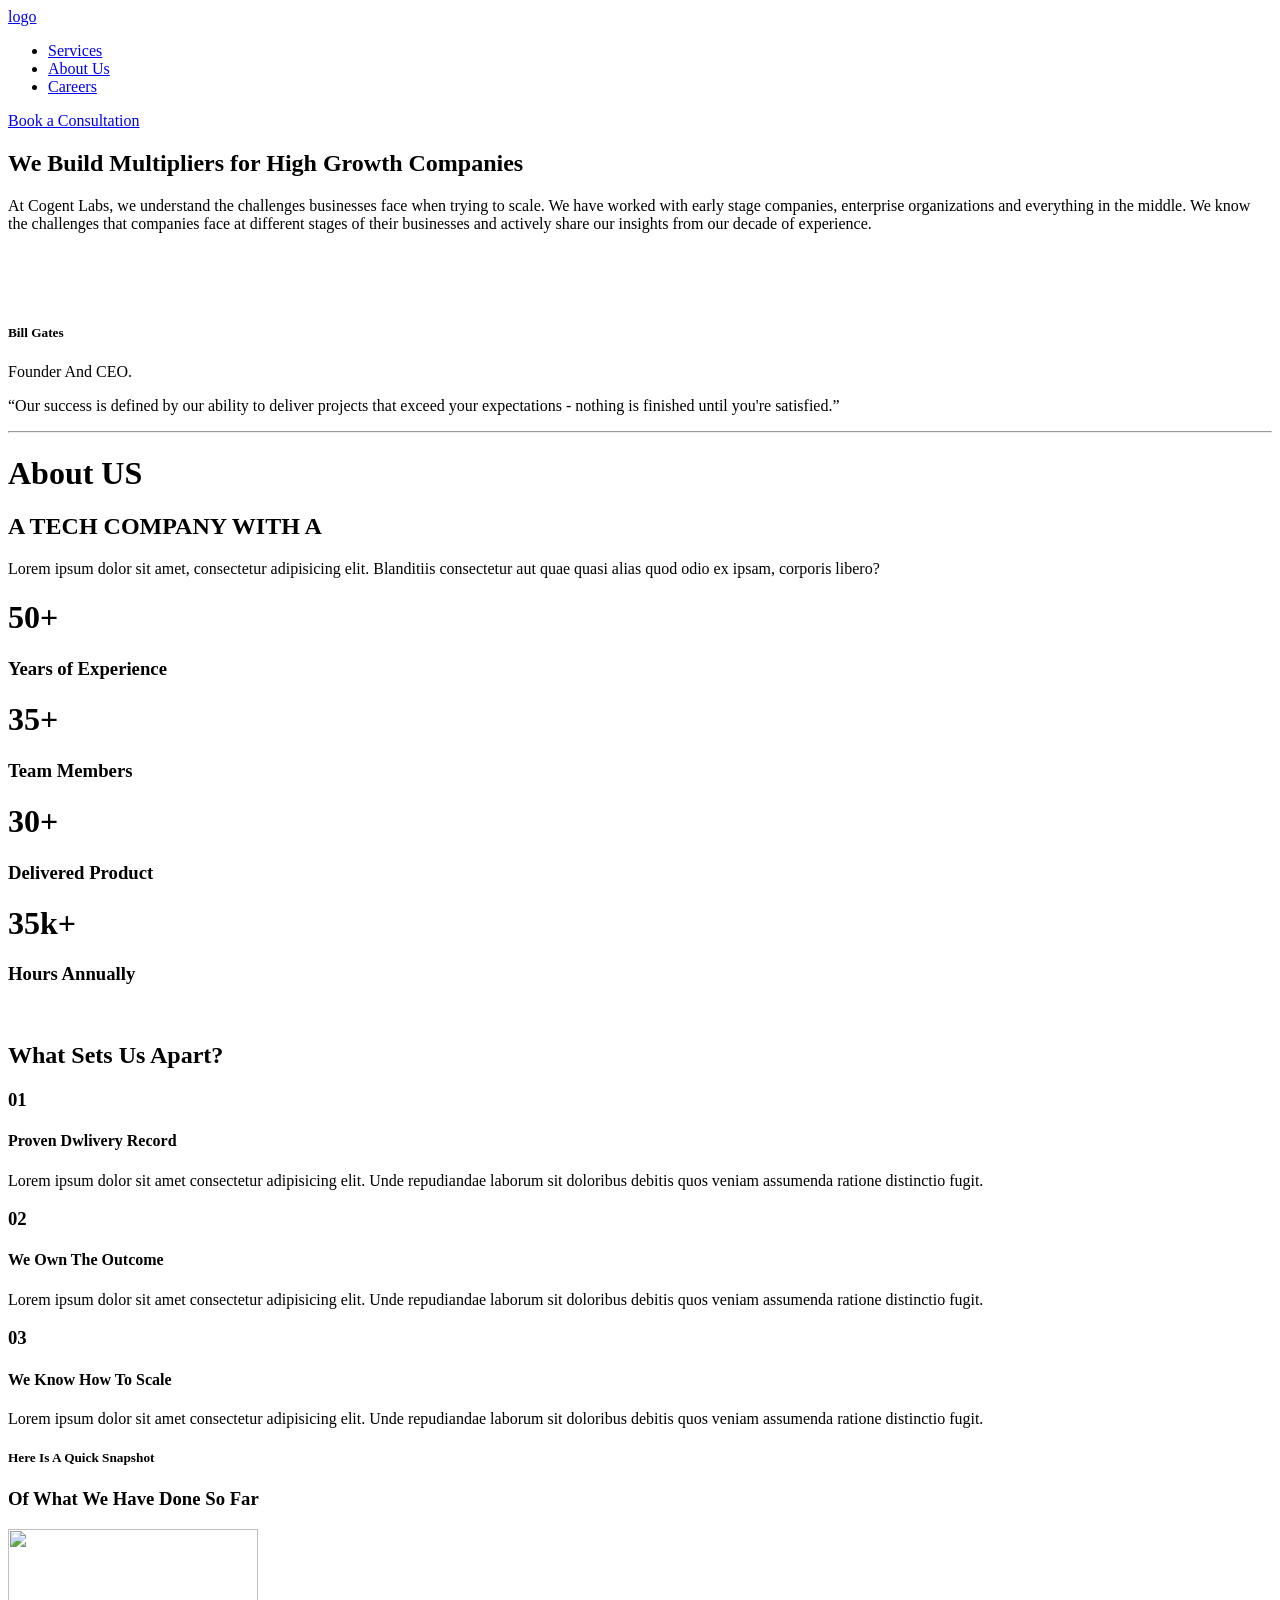
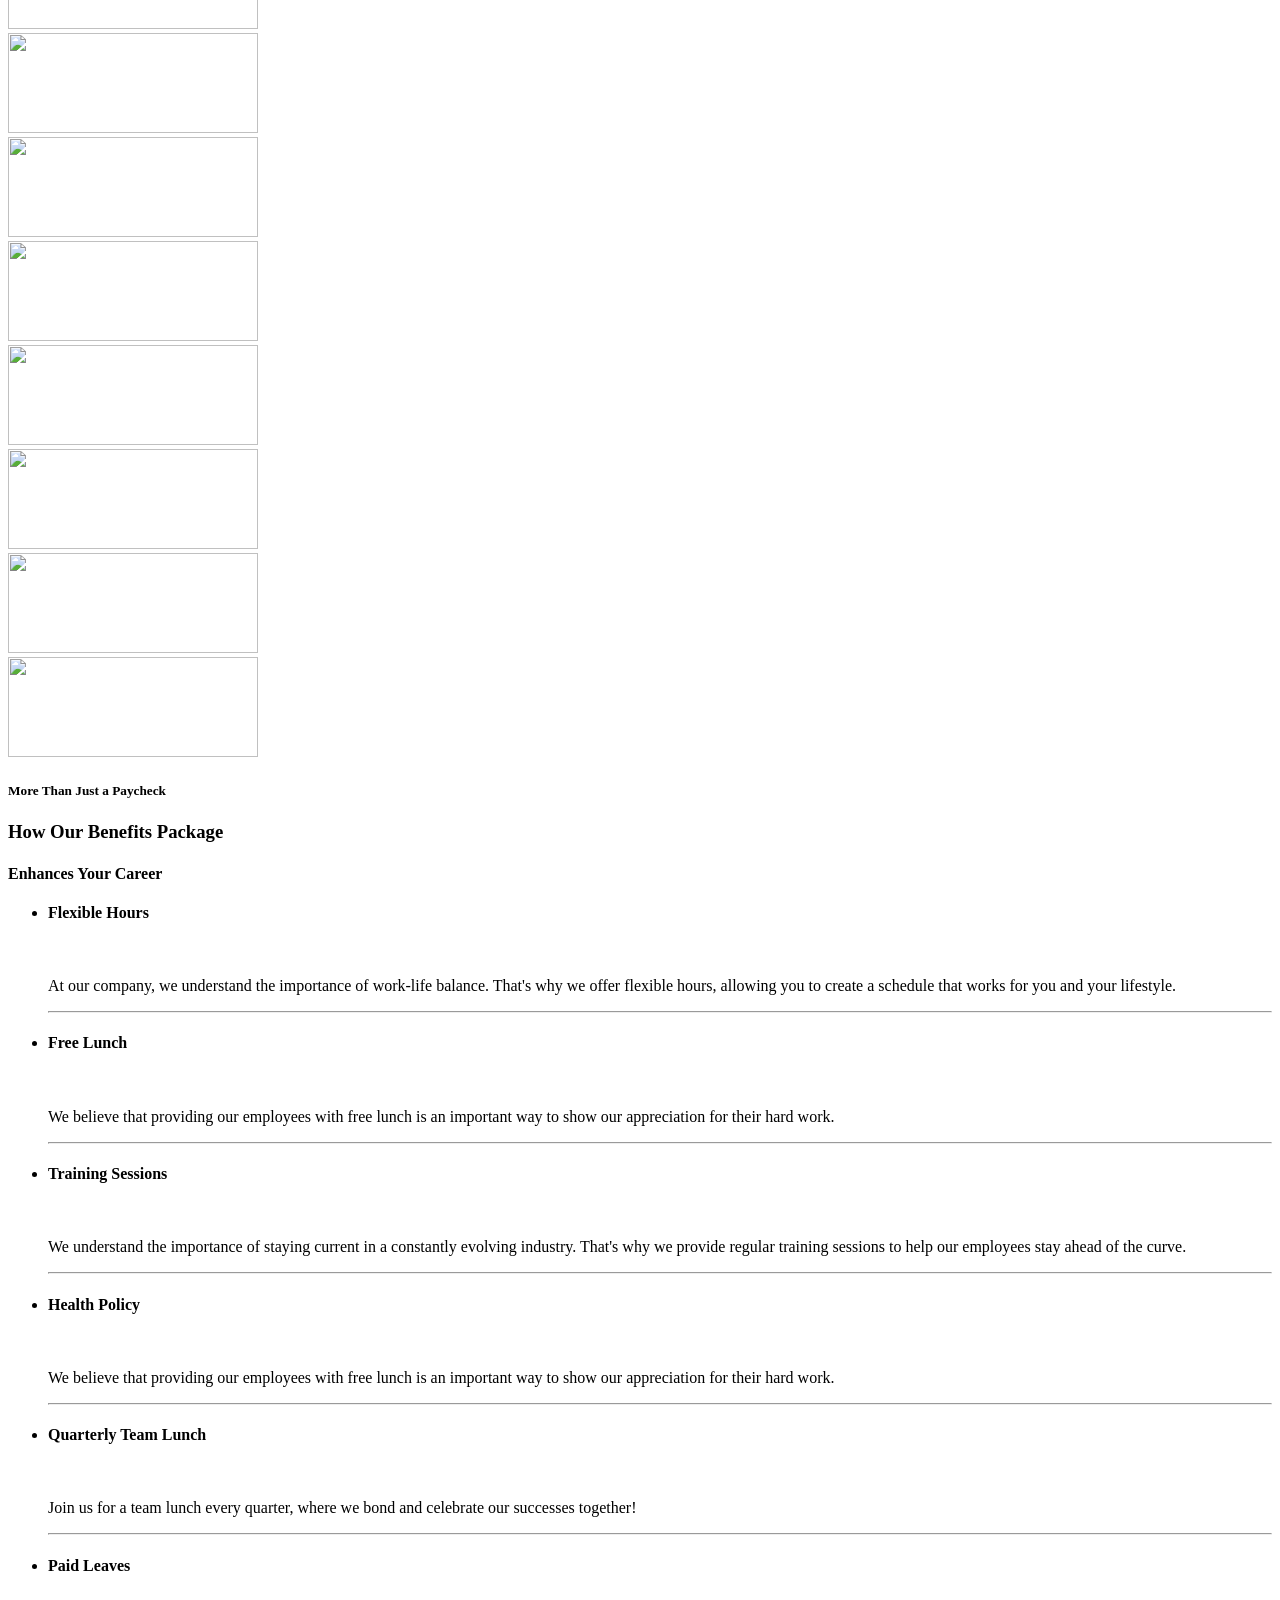
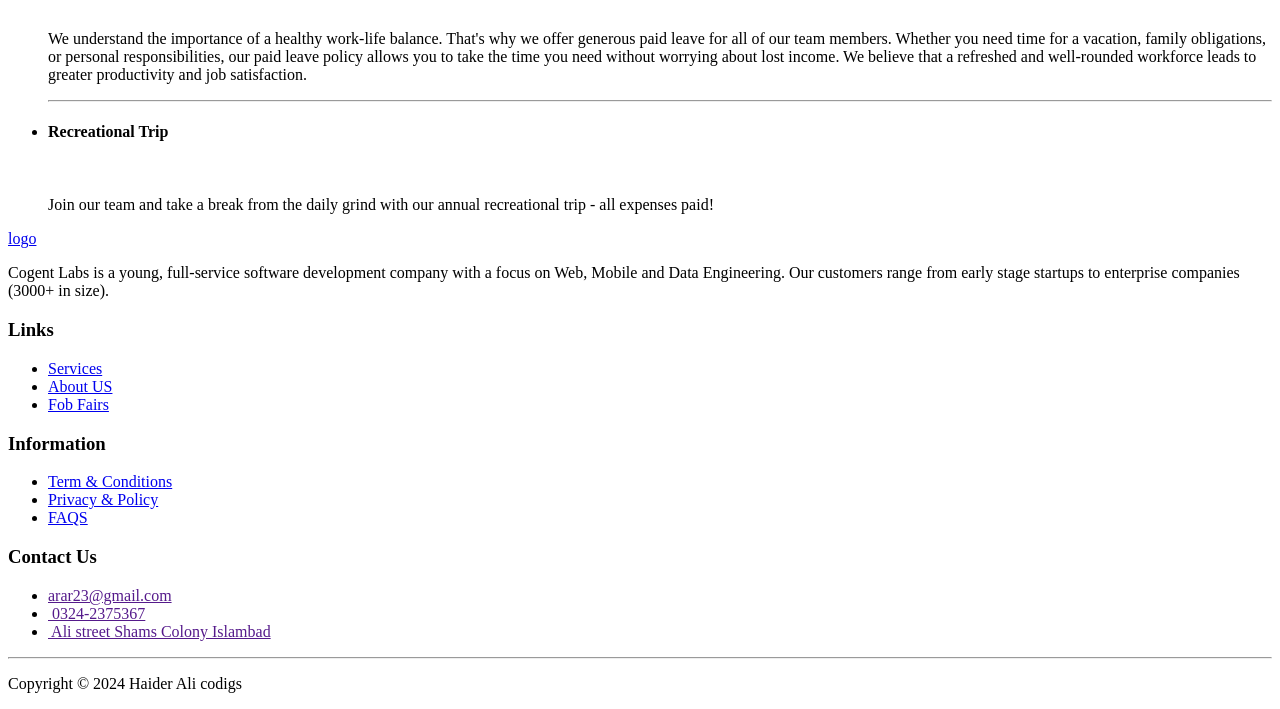
==== about.html @ 98502fe1 "Add files via upload" ====
<!DOCTYPE html>
<html lang="en">
<head>
    <meta charset="UTF-8">
    <meta name="viewport" content="width=device-width, initial-scale=1.0">
    <title>Document</title>
    <link rel="stylesheet" href="css/about.css">
    <script
    src="https://kit.fontawesome.com/7a4b62b0a4.js"
    crossorigin="anonymous"
  ></script>
</head>
<body>
     <!-- Navigation bar -->

     <header>
        <nav>
            <div class="container navigation">
                <div class="logo">
                    <a href="index.html"><span>logo</span></a>
                </div>
                <div class="burger">
                    <div class="line1"></div>
                    <div class="line2"></div>
                    <div class="line3"></div>
                </div>
                <div class="middle-nav">
                    <ul class="nav-menu">
                        <li><a href="services.html">Services</a></li>
                        <li><a href="#" class="active">About Us</a></li>
                        <li><a href="career.html">Careers</a></li>
                    </ul>
                </div>
                <div class="right-nav">
                    <a href="https://calendly.com/ehmadzubair/cogent-labs-free-consultation?month=2024-07" class="btn primary-btn">Book a Consultation</a>
                </div>
                
            </div>
        </nav>
    </header>

    <div class="herosection container">
        <div class="heroleft">
         <h2>We Build Multipliers for <span class="subtitle">High Growth Companies </span></h2>
        </div>
        <div class="heroright">
         <p>At Cogent Labs, we understand the challenges businesses face when trying to scale. We have worked with early stage companies, enterprise organizations and everything in the middle. We know the challenges that companies face at different stages of their businesses and actively share our insights from our decade of experience.</p>
        </div>

    </div>

    <div class="grid container">
       <div class="item11"><img class="grid-images" src="https://images.unsplash.com/photo-1551836022-d5d88e9218df?w=500&auto=format&fit=crop&q=60&ixlib=rb-4.0.3&ixid=M3wxMjA3fDB8MHxzZWFyY2h8N3x8bWVldGluZyUyMHJvb20lMjA1MDBweCUyMGhlaWdodHxlbnwwfHwwfHx8MA%3D%3D" alt=""></div> 
      <div class="item12">  <img class="grid-images" src="https://images.unsplash.com/photo-1579488081757-b212dbd6ee72?w=500&auto=format&fit=crop&q=60&ixlib=rb-4.0.3&ixid=M3wxMjA3fDB8MHxzZWFyY2h8Nnx8bWVldGluZyUyMHJvb218ZW58MHx8MHx8fDA%3D" alt="">  </div>

    </div>

    

     <div class="quote-section container">
        <div class="leftquote">
         <div class="quoteimage">
            <img src="images/billgates.webp" alt="">
         </div>
         <div class="content"><h5>Bill Gates</h5>
            <p>Founder And CEO.</p></div>
        </div>
        <div class="rightquote">
            <p>“Our success is defined by our ability to deliver projects that exceed your expectations - nothing is finished until you're satisfied.”</p>
        </div>
     </div>

     <hr class="container">


     <!-- About section -->

     <div class="about container">
     
        <div class=" left-about">

            <h1 class="subtitle">About US</h1>
             <h2>A TECH COMPANY WITH A </h2>
            <p>Lorem ipsum dolor sit amet, consectetur adipisicing elit. Blanditiis consectetur aut quae quasi alias quod odio ex ipsam, corporis libero?</p>
          </div>
        <div class="right-about">
            <div class="about-content">
          <h1 class="subtitle">50+</h1>
          <h3>Years of Experience</h3>
        </div>
        <div class="about-content">
            <h1 class="subtitle">35+</h1>
            <h3>Team Members</h3>
          </div>
          <div class="about-content">
            <h1 class="subtitle">30+</h1>
            <h3>Delivered Product</h3>
          </div>
          <div class="about-content">
            <h1 class="subtitle">35k+</h1>
            <h3>Hours Annually</h3>
          </div>
        </div>
    </div>
    
    <!-- About2 section -->

    <div class="about2 container">
     
        <div class=" left-about2">

        <img src="https://images.unsplash.com/photo-1536104968055-4d61aa56f46a?q=80&w=1760&auto=format&fit=crop&ixlib=rb-4.0.3&ixid=M3wxMjA3fDB8MHxwaG90by1wYWdlfHx8fGVufDB8fHx8fA%3D%3D" alt="">
          </div>
        <div class="right-about2">
            <h2>What Sets Us Apart?</h2>
            <div class="counter">
                <h3>01
                </h3>
                <div class="counter-content">
                    <h4>Proven Dwlivery Record</h4>
                    <p>Lorem ipsum dolor sit amet consectetur adipisicing elit. Unde repudiandae laborum sit doloribus debitis quos veniam assumenda ratione distinctio fugit.</p>
                </div>

            </div>
            <div class="counter">
                <h3>02
                </h3>
                <div class="counter-content">
                    <h4>We Own The Outcome</h4>
                    <p>Lorem ipsum dolor sit amet consectetur adipisicing elit. Unde repudiandae laborum sit doloribus debitis quos veniam assumenda ratione distinctio fugit.</p>
                </div>

            </div>
            <div class="counter">
                <h3>03
                </h3>
                <div class="counter-content">
                    <h4>We Know How To Scale</h4>
                    <p>Lorem ipsum dolor sit amet consectetur adipisicing elit. Unde repudiandae laborum sit doloribus debitis quos veniam assumenda ratione distinctio fugit.</p>
                </div>

            </div>
            
    </div>
</div>

<!-- portfolio section -->

<div class="container">
<div class="portfolio ">
    <div class="container">
        <div class="protfolio-heading">
            <h5>Here Is A Quick Snapshot</h5>
            <h3>Of What We Have Done So Far</h3>
        </div>
    </div>
    <div class="grid2 ">
        <div class="item1" ><img  class="grid2-images" style="height: 100px ; width: 
    250px;" src="images/unicef.png" alt=""></div>
        <div class="item2" ><img class="grid2-images" style="height: 100px ; width: 
    250px;" src="images/chugtailab.jpeg" alt=""></div>
        <div class="item3"><img class="grid2-images" style="height: 100px ; width: 
    250px;" src="images/sinecure.png" alt=""></div>
        <div class="item4"><img class="grid2-images" style="height: 100px ; width: 
    250px;" src="images/usps.png" alt=""></div>
        <div class="item5"><img class="grid2-images" style="height: 100px ; width: 
    250px;" src="images/trela.png" alt=""></div>
        <div class="item6"><img class="grid2-images" style="height: 100px ; width: 
    250px;" src="images/blabble.png" alt=""></div>
        <div class="item7"><img class="grid2-images" style="height: 100px ; width: 
    250px;" src="images/idems.png" alt=""></div>
        <div class="item8"><img class="grid2-images" style="height: 100px ; width: 
    250px;" src="images/wallo.jpg" alt=""></div>
    </div>

 </div>
</div>

   <!-- career counceling -->
   <div class="portfolio container">
    <div class="container">
        <div class="protfolio-heading">
            <h5>More Than Just a Paycheck</h5>
            <h3>How Our Benefits Package</h3>
            <h4>Enhances Your Career</h4>
           
           
        </div>
    </div>
   
    <div class="benefits">
        <div class="benefits-detail">
         <ul>
            <li>
                <div class="benefit-title">
                <h4>Flexible Hours</h4>
                <div class="benefint-image">
                    <img src="images/flexible.jpg" alt="">
                </div>
            </div>
            <p>At our company, we understand the importance of work-life balance. That's why we offer flexible hours, allowing you to create a schedule that works for you and your lifestyle.</p>
            </li> <hr>
            <li>
                <div class="benefit-title">
                <h4>Free Lunch</h4>
                <div class="benefint-image">
                    <img src="images/lunch.JPG" alt="">
                </div>
            </div>
            <p>We believe that providing our employees with free lunch is an important way to show our appreciation for their hard work.</p>
            </li>  <hr>
         </ul>
         <ul>
            <li>
                <div class="benefit-title">
                <h4>Training Sessions</h4>
                <div class="benefint-image">
                    <img src="images/training.png" alt="">
                </div>
            </div>
            <p>We understand the importance of staying current in a constantly evolving industry. That's why we provide regular training sessions to help our employees stay ahead of the curve.</p>
            </li>

            <hr>
            <li>
                <div class="benefit-title">
                <h4>Health Policy</h4>
                <div class="benefint-image">
                    <img src="images/health.png" alt="">
                </div>
            </div>
            <p>We believe that providing our employees with free lunch is an important way to show our appreciation for their hard work.</p>
            </li>
            <hr>

         </ul>
         <ul>
            <li>
                <div class="benefit-title">
                <h4>Quarterly Team Lunch</h4>
                <div class="benefint-image">
                    <img src="images/lunch.JPG" alt="">
                </div>
            </div>
            <p>Join us for a team lunch every quarter, where we bond and celebrate our successes together!</p>
            </li>   
            <hr>
            <li>
                <div class="benefit-title">
                <h4>Paid Leaves</h4>
                <div class="benefint-image">
                    <img src="images/money.png" alt="">
                </div>
            </div>
            <p>We understand the importance of a healthy work-life balance. That's why we offer generous paid leave for all of our team members. Whether you need time for a vacation, family obligations, or personal responsibilities, our paid leave policy allows you to take the time you need without worrying about lost income. We believe that a refreshed and well-rounded workforce leads to greater productivity and job satisfaction.</p>
            </li>
            <hr>

         </ul>
         <ul>


            <li>
                <div class="benefit-title">
                <h4>Recreational Trip</h4>
                <div class="benefint-image">
                    <img src="images/trip logo.png" alt="">
                </div>
            </div>
            <p>Join our team and take a break from the daily grind with our annual recreational trip - all expenses paid!</p>
            </li>
            
           
           
         </ul>


        </div>
    </div>

 </div>




 <!-- footer -->

 <footer class="container">
    <div class="upper-footer">
        <div class="footer-logo">
            <a href="#"><span>logo</span></a>
            <p class="explanation">Cogent Labs is a young, full-service software development company with a focus on Web, Mobile and Data Engineering. Our customers range from early stage startups to enterprise companies (3000+ in size).</p>
        </div>
        <div class="footer-list">
            <h3>Links</h3>
            <ul>
                <li><a href="services.html">Services</a></li>
                <li><a href="about.html">About US</a></li>
                <li><a href="jobfair.html">Fob Fairs</a> </li>
            </ul>
        </div>
        <div class="footer-list">
            <h3>Information</h3>
            <ul>
                <li><a href="footer.html"><Span>Term & Conditions</Span></a></li>
                <li><a href="footer.html"><span>Privacy & Policy</span></a></li>
                <li><a href="footer.html"><Span>FAQS</Span></a></li>
            </ul>
        </div>
        <div class="footer-list">
            <h3>Contact Us</h3>
            <ul>
                <li><a href="" ><img src="images/message.jpg" alt="">arar23@gmail.com</a></li>
                <li><a href="" ><img src="images/phone.png" alt=""> 0324-2375367</a></li>
                <li><a href="" ><img src="images/location.png" alt=""> Ali street Shams Colony Islambad</a></li>
            </ul>
        </div>
        
    </div>
   <hr class="container">
    <div class="lower-footer">
        <p>Copyright © 2024 Haider Ali codigs</p>

        <div class="lower-icons">
           
                <div class="icon">
                    <i class="fa fa-facebook"></i></div>
                    <div class="icon">
                      <i class="fa fa-instagram" aria-hidden="true"></i></div>
                      <div class="icon">
                        <i class="fa fa-youtube" aria-hidden="true"></i></div>
                    </ul>
        </div>
    </div>

</footer>



    <script>
        document.querySelector('.burger').addEventListener('click', () => {
            document.querySelector('nav').classList.toggle('active');
        });
    </script>

    
</body>
</html>
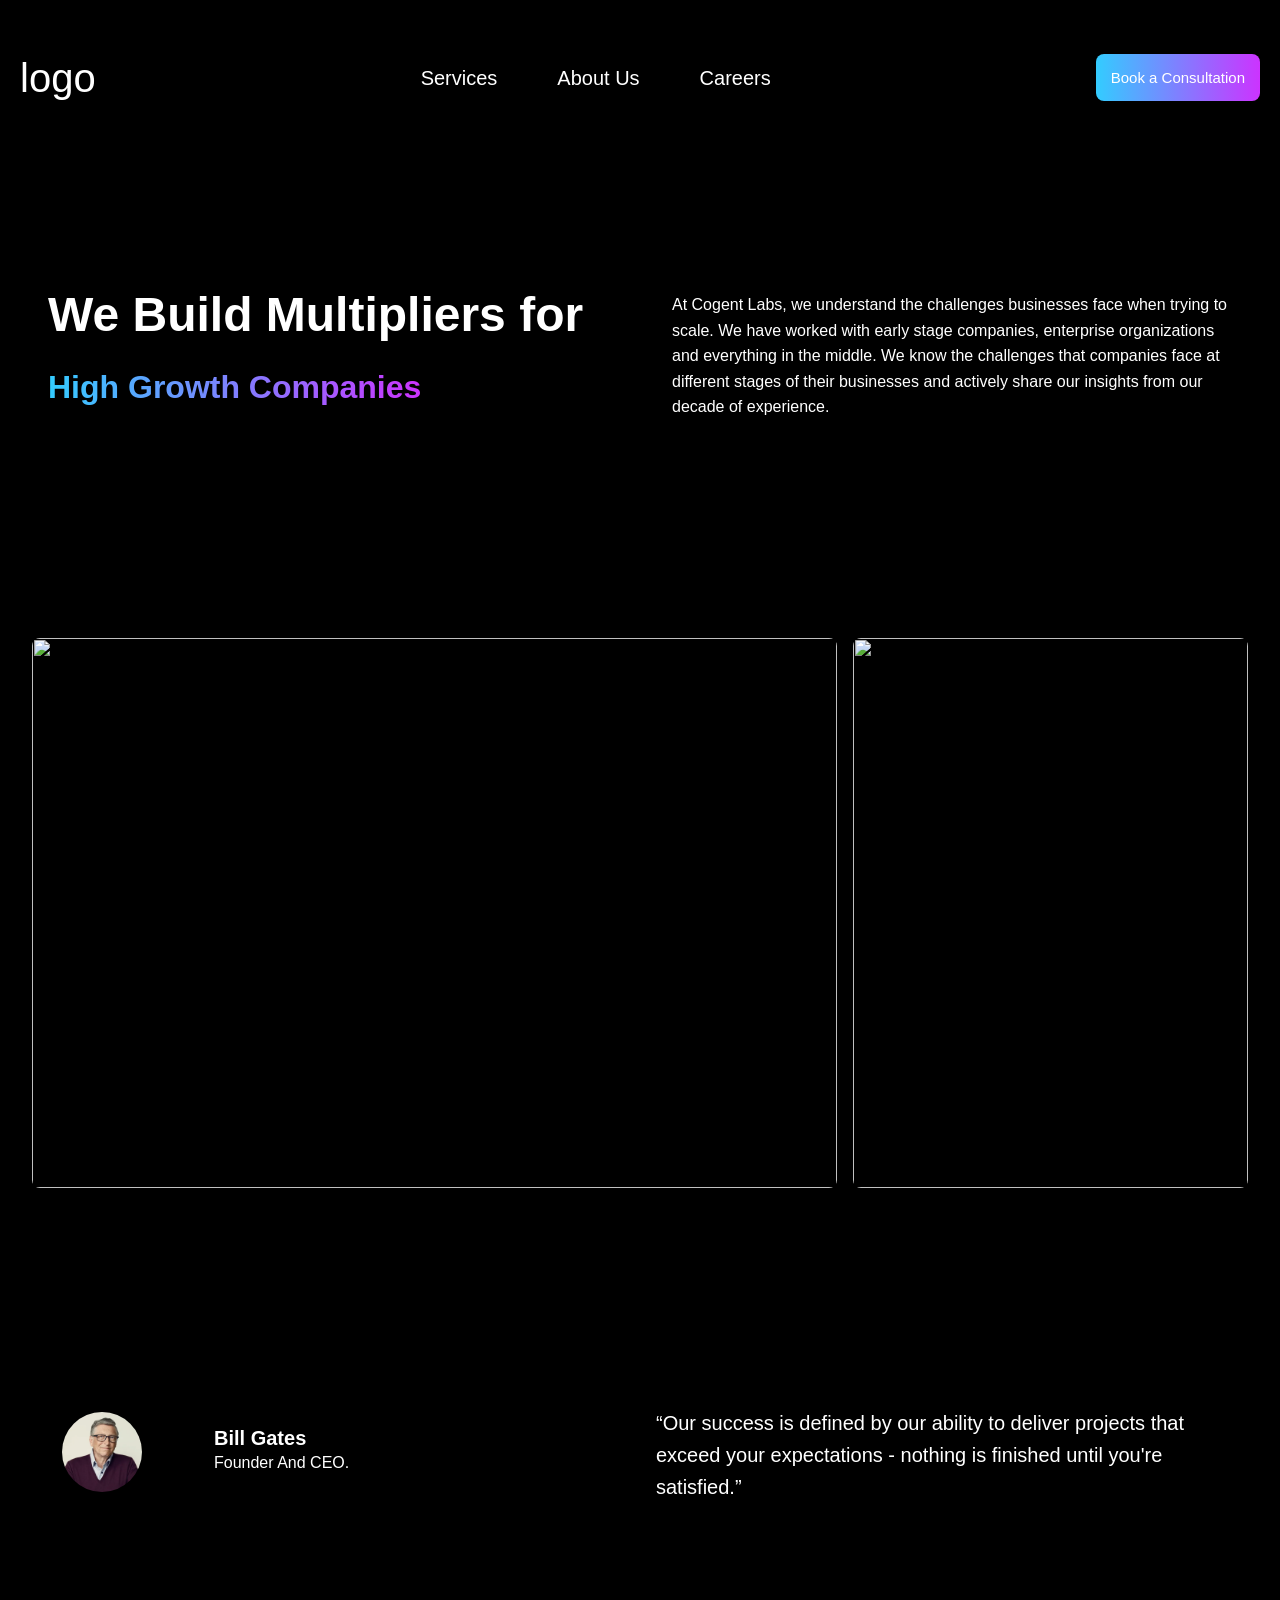
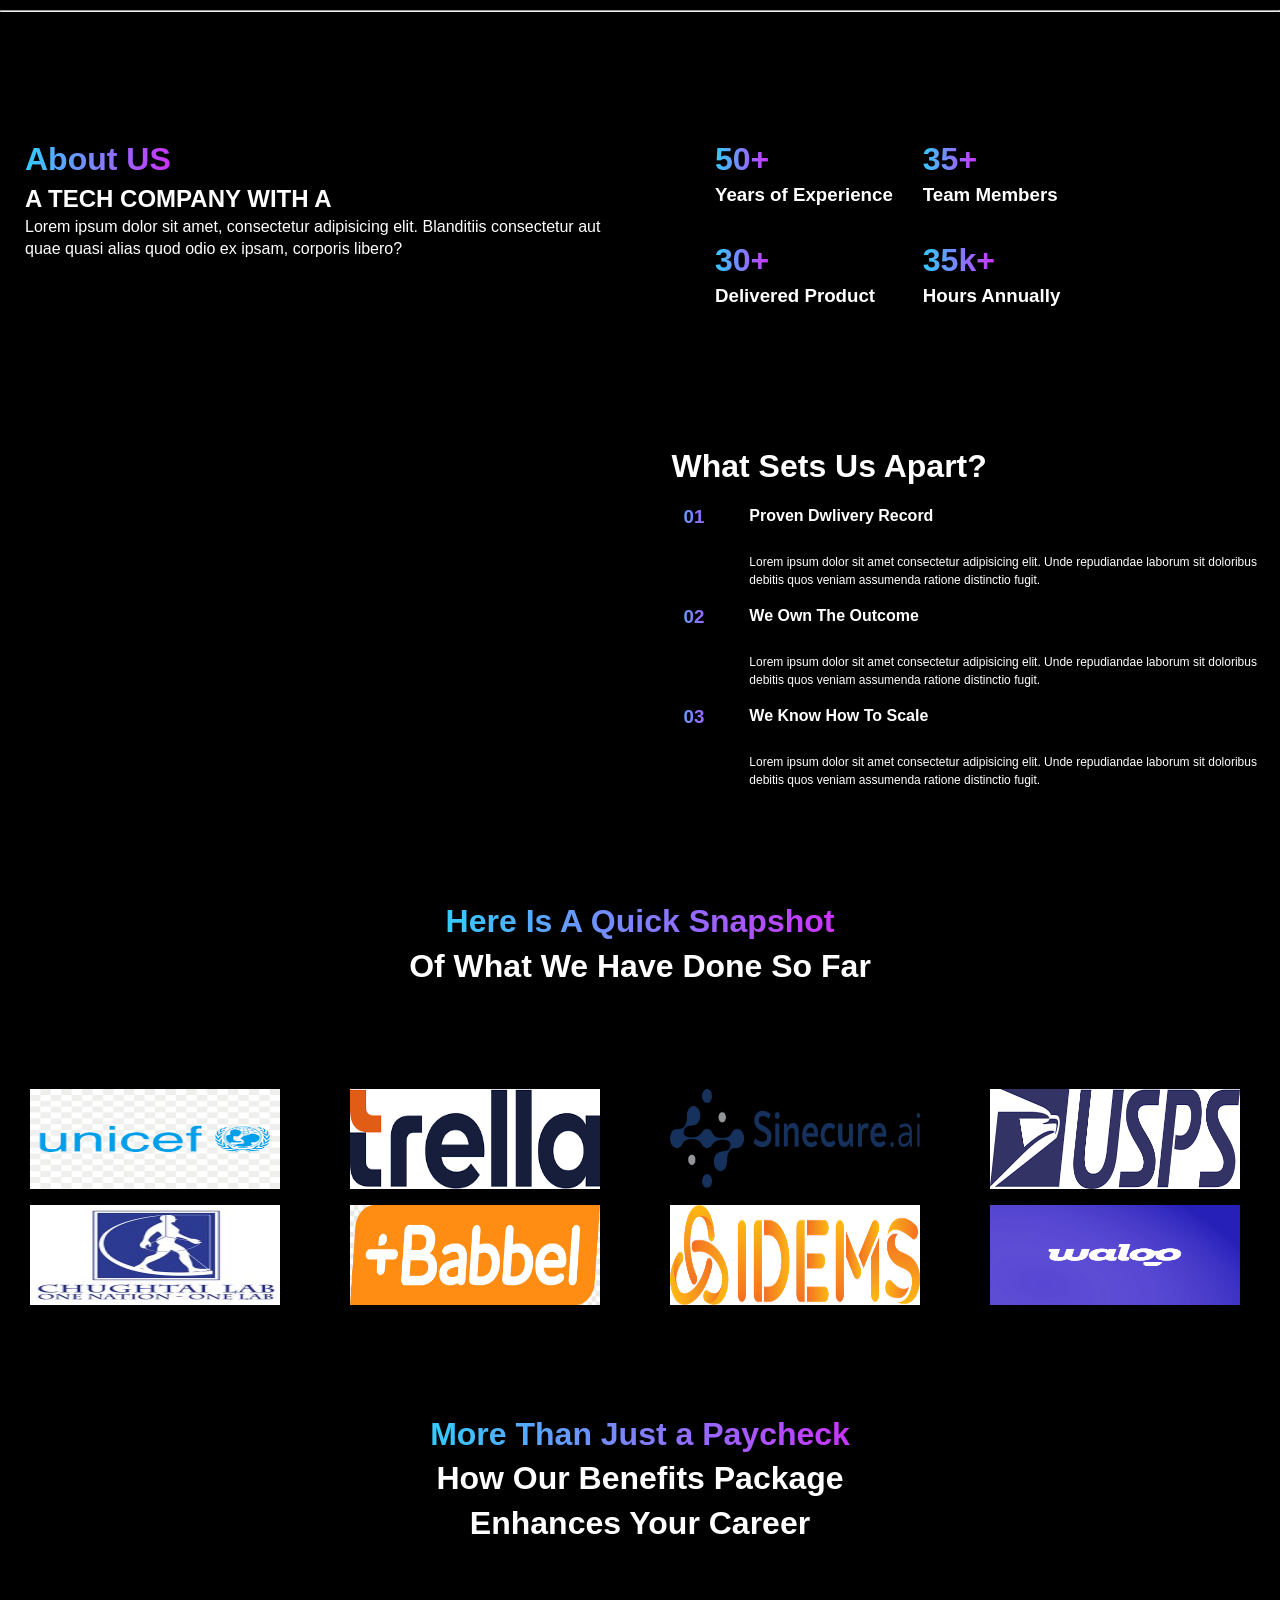
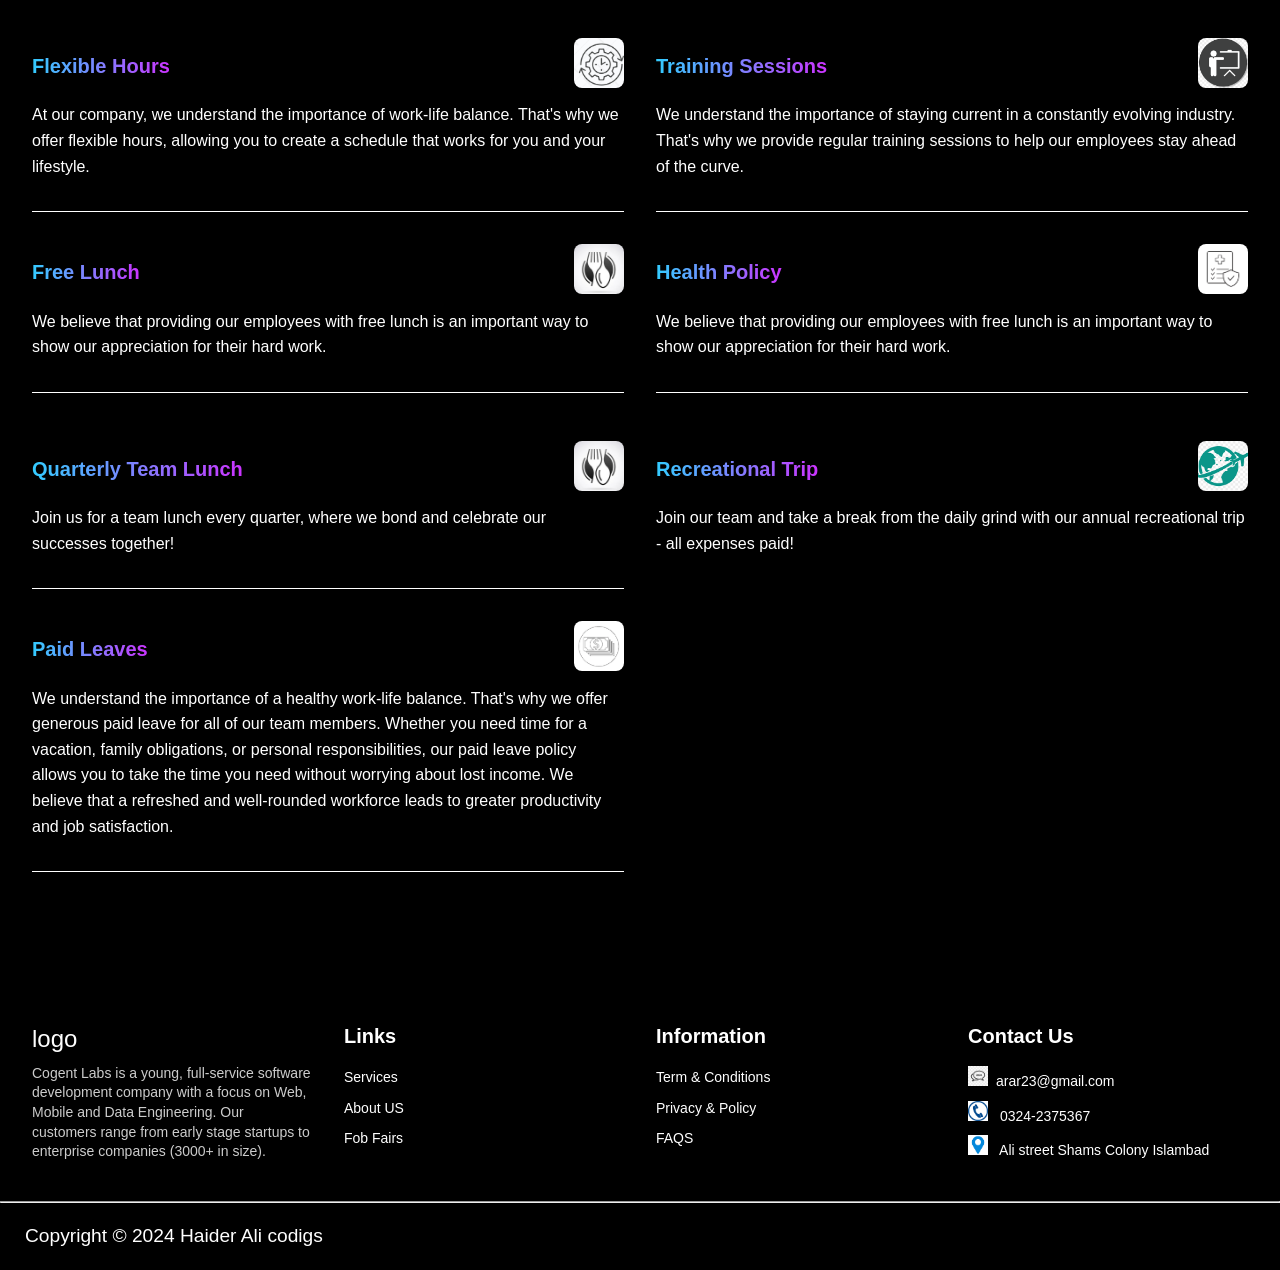
==== commit 36694869: "Add files via upload" ====
--- a/about.html
+++ b/about.html
@@ -4,7 +4,7 @@
     <meta charset="UTF-8">
     <meta name="viewport" content="width=device-width, initial-scale=1.0">
     <title>Document</title>
-    <link rel="stylesheet" href="css/about.css">
+    <link rel="stylesheet" href="about.css">
     <script
     src="https://kit.fontawesome.com/7a4b62b0a4.js"
     crossorigin="anonymous"
@@ -60,7 +60,7 @@
      <div class="quote-section container">
         <div class="leftquote">
          <div class="quoteimage">
-            <img src="images/billgates.webp" alt="">
+            <img src="billgates.webp" alt="">
          </div>
          <div class="content"><h5>Bill Gates</h5>
             <p>Founder And CEO.</p></div>
@@ -156,21 +156,21 @@
     </div>
     <div class="grid2 ">
         <div class="item1" ><img  class="grid2-images" style="height: 100px ; width: 
-    250px;" src="images/unicef.png" alt=""></div>
+    250px;" src="unicef.png" alt=""></div>
         <div class="item2" ><img class="grid2-images" style="height: 100px ; width: 
-    250px;" src="images/chugtailab.jpeg" alt=""></div>
+    250px;" src="chugtailab.jpeg" alt=""></div>
         <div class="item3"><img class="grid2-images" style="height: 100px ; width: 
-    250px;" src="images/sinecure.png" alt=""></div>
+    250px;" src="sinecure.png" alt=""></div>
         <div class="item4"><img class="grid2-images" style="height: 100px ; width: 
-    250px;" src="images/usps.png" alt=""></div>
+    250px;" src="usps.png" alt=""></div>
         <div class="item5"><img class="grid2-images" style="height: 100px ; width: 
-    250px;" src="images/trela.png" alt=""></div>
+    250px;" src="trela.png" alt=""></div>
         <div class="item6"><img class="grid2-images" style="height: 100px ; width: 
-    250px;" src="images/blabble.png" alt=""></div>
+    250px;" src="blabble.png" alt=""></div>
         <div class="item7"><img class="grid2-images" style="height: 100px ; width: 
-    250px;" src="images/idems.png" alt=""></div>
+    250px;" src="idems.png" alt=""></div>
         <div class="item8"><img class="grid2-images" style="height: 100px ; width: 
-    250px;" src="images/wallo.jpg" alt=""></div>
+    250px;" src="wallo.jpg" alt=""></div>
     </div>
 
  </div>
@@ -195,7 +195,7 @@
                 <div class="benefit-title">
                 <h4>Flexible Hours</h4>
                 <div class="benefint-image">
-                    <img src="images/flexible.jpg" alt="">
+                    <img src="flexible.jpg" alt="">
                 </div>
             </div>
             <p>At our company, we understand the importance of work-life balance. That's why we offer flexible hours, allowing you to create a schedule that works for you and your lifestyle.</p>
@@ -204,7 +204,7 @@
                 <div class="benefit-title">
                 <h4>Free Lunch</h4>
                 <div class="benefint-image">
-                    <img src="images/lunch.JPG" alt="">
+                    <img src="lunch.JPG" alt="">
                 </div>
             </div>
             <p>We believe that providing our employees with free lunch is an important way to show our appreciation for their hard work.</p>
@@ -215,7 +215,7 @@
                 <div class="benefit-title">
                 <h4>Training Sessions</h4>
                 <div class="benefint-image">
-                    <img src="images/training.png" alt="">
+                    <img src="training.png" alt="">
                 </div>
             </div>
             <p>We understand the importance of staying current in a constantly evolving industry. That's why we provide regular training sessions to help our employees stay ahead of the curve.</p>
@@ -226,7 +226,7 @@
                 <div class="benefit-title">
                 <h4>Health Policy</h4>
                 <div class="benefint-image">
-                    <img src="images/health.png" alt="">
+                    <img src="health.png" alt="">
                 </div>
             </div>
             <p>We believe that providing our employees with free lunch is an important way to show our appreciation for their hard work.</p>
@@ -239,7 +239,7 @@
                 <div class="benefit-title">
                 <h4>Quarterly Team Lunch</h4>
                 <div class="benefint-image">
-                    <img src="images/lunch.JPG" alt="">
+                    <img src="lunch.JPG" alt="">
                 </div>
             </div>
             <p>Join us for a team lunch every quarter, where we bond and celebrate our successes together!</p>
@@ -249,7 +249,7 @@
                 <div class="benefit-title">
                 <h4>Paid Leaves</h4>
                 <div class="benefint-image">
-                    <img src="images/money.png" alt="">
+                    <img src="money.png" alt="">
                 </div>
             </div>
             <p>We understand the importance of a healthy work-life balance. That's why we offer generous paid leave for all of our team members. Whether you need time for a vacation, family obligations, or personal responsibilities, our paid leave policy allows you to take the time you need without worrying about lost income. We believe that a refreshed and well-rounded workforce leads to greater productivity and job satisfaction.</p>
@@ -264,7 +264,7 @@
                 <div class="benefit-title">
                 <h4>Recreational Trip</h4>
                 <div class="benefint-image">
-                    <img src="images/trip logo.png" alt="">
+                    <img src="trip logo.png" alt="">
                 </div>
             </div>
             <p>Join our team and take a break from the daily grind with our annual recreational trip - all expenses paid!</p>
@@ -310,9 +310,9 @@
         <div class="footer-list">
             <h3>Contact Us</h3>
             <ul>
-                <li><a href="" ><img src="images/message.jpg" alt="">arar23@gmail.com</a></li>
-                <li><a href="" ><img src="images/phone.png" alt=""> 0324-2375367</a></li>
-                <li><a href="" ><img src="images/location.png" alt=""> Ali street Shams Colony Islambad</a></li>
+                <li><a href="" ><img src="message.jpg" alt="">arar23@gmail.com</a></li>
+                <li><a href="" ><img src="phone.png" alt=""> 0324-2375367</a></li>
+                <li><a href="" ><img src="location.png" alt=""> Ali street Shams Colony Islambad</a></li>
             </ul>
         </div>
         
--- a/about.css
+++ b/about.css
@@ -0,0 +1,932 @@
+    @import url("https://fonts.googleapis.com/css2?family=Roboto:ital,wght@0,100;0,300;0,400;0,500;0,700;0,900;1,100;1,300;1,400;1,500;1,700;1,900&display=swap");
+
+    *{
+        margin: 0;
+        padding: 0;
+        box-sizing: border-box;
+    }
+
+    html , body{
+        line-height: 1.4;
+        font-weight: 400;
+    font-family: "Roboto", sans-serif;
+    background-color: black;
+    color: white;
+
+    }
+
+    /* navigation bar css */
+    header{
+        position: sticky;
+        top: 0;
+        margin-top: 50px;
+    }
+    .container{
+        max-width: 1300px;
+        margin: 0 auto;
+        
+
+    }
+
+    .container hr{
+      padding: 2;
+    }
+
+    .navigation{
+        display: flex;
+        justify-content: space-between;
+        align-items: center;
+        }
+    
+        .logo a{
+            color: white;
+            text-decoration: none;
+            font-size: 40px;
+            padding: 10px 20px;
+            margin-top: 20px;
+
+        }
+        
+        .nav-menu{
+            display: flex;
+            align-items: center;
+        }
+
+        .nav-menu li{
+            list-style: none;
+
+        }
+
+        .nav-menu li a{
+            text-decoration: none;
+            color: white;
+            font-size: 20px;
+            padding: 5px 20px; 
+            margin: 10px;
+        
+
+        }
+
+        .nav-menu li a:hover{
+            text-decoration: underline;
+            background: linear-gradient(to right, #33ccff 0%, #cc33ff 100%);
+            background-clip: text;
+            display: inline;
+            color: transparent;
+            border-radius: 10px;
+
+        }
+
+        .btn{
+            
+            margin: 20px;
+            padding: 15px;
+            color: white;
+            background: linear-gradient(to right, #33ccff 0%, #cc33ff 100%);
+            
+            border-radius: 8px;
+            margin-top: 2px;    
+        }
+
+        .right-nav a{
+            text-decoration: none;
+            font-size: 15px;
+        }
+        
+        
+
+    /* Burger menu styling */
+    .burger {
+        display: none;
+        cursor: pointer;
+        margin-bottom: 3px;}
+
+    .burger div {
+        width: 50px;
+        height: 3px;
+        background: white;
+        margin: 10px;
+        transition: all 0.3s ease;
+        
+
+    }
+
+
+
+    nav.active .middle-nav, nav.active .right-nav {
+        display: block;
+        width: 100%;
+        text-align: center;
+    }
+
+    nav.active .middle-nav ul {
+        flex-direction: column;
+    }
+
+    nav.active .middle-nav ul li {
+        margin: 10px 0;
+    }
+
+    nav.active .container {
+        flex-direction: column;
+    }
+
+    nav.active .right-nav {
+        margin-top: 10px;
+    }
+
+
+
+    .herosection.container {
+        display: grid;
+        grid-template-columns: repeat(2, 1fr);
+        place-items: center;
+        gap: 2rem;
+        padding: 2rem;
+    height: 500px;
+    
+    }
+
+    .heroleft,
+    .heroright {
+        padding: 1rem;
+    }
+
+    .heroleft h2 {
+        font-size: 3rem;
+        text-align: left;
+        margin-bottom: 1rem;
+    }
+
+    .heroleft .subtitle {
+        display: block;
+        font-size: 2rem;
+        
+          background: linear-gradient(to right, #33ccff 0%, #cc33ff 100%);
+    background-clip: text;
+    display: inline;
+    color: transparent;
+    }
+
+    .heroright p {
+        font-size: 1rem;
+        
+        line-height: 1.6;
+    }
+
+
+    .grid.container {
+        display: grid;
+        grid-template-columns: repeat(12, 1fr);
+        gap: 1rem;
+        padding: 2rem;
+        margin-bottom: 50px;
+        
+    }
+
+    .item11 {
+        grid-column: span 8;
+    }
+
+    .item12 {
+        grid-column: span 4;
+    }
+
+    .item12 img{
+        height: 550px;
+    }
+    .item11 img{
+        height: 550px;
+    }
+
+    .grid-images {
+        width: 100%;
+        
+        display: block;
+        border-radius: 8px;
+    }
+
+
+
+    /* Quote section */
+
+    .quote-section {
+        display: flex;
+        justify-content: space-between;
+        align-items: center;
+        gap: 2rem;
+        padding: 2rem;
+      margin-bottom: 50px;
+    }
+
+    .leftquote,
+    .rightquote {
+        flex: 1;
+        display: flex;
+        flex-direction: row;
+        align-items: start;
+    text-align: left;
+        margin-top: 80px;
+        
+    }
+
+   
+    .quoteimage img {
+        width: 80px;
+        height: 80px;
+        border-radius: 50%;
+        object-fit: cover;
+        margin-bottom: 1rem;
+        margin: 30px;
+    }
+
+    .content{
+        margin: 42px;
+    }
+
+    .content h5 {
+        font-size: 1.25rem;
+    
+       
+    }
+
+    .content p {
+        font-size: 1rem;
+    
+        
+    }
+
+    .rightquote p {
+        font-size: 1.25rem;
+        
+        line-height: 1.6;
+        margin: 0;
+      
+    }
+
+
+    /* about section styling */
+    
+   
+   .about{
+    display: flex;
+    flex-direction: row;
+    gap: 50px;
+
+    margin-bottom: 100px;
+    margin-top: 100px;
+ }
+ .left-about{
+    max-width: 50%;
+    display: flex;
+    flex-direction: column;
+   text-align: left;
+   
+    padding: 25px;
+    
+ }
+ .left-about, .subtitle {
+    align-items: start;
+    
+ }
+
+
+ .subtitle{
+    text-align: left;
+   background: linear-gradient(to right, #33ccff 0%, #cc33ff 100%);
+    background-clip: text;
+    display: inline;
+    color: transparent;
+
+ }
+
+ .right-about{
+    display: grid;
+    grid-template-columns: 1fr 1fr;
+    gap: 30px;
+    vertical-align: middle;
+    
+    padding: 25px;
+ }
+
+  /* 2nd about styling */
+
+
+ .about2{
+    display: flex;
+   
+    
+    flex-wrap: wrap;
+    
+}
+
+.left-about2 {
+    flex: 1;
+    margin-left: 23px;
+    /* Ensures that the image doesn't overflow */
+}
+
+.left-about2 img {
+    max-width: 100%;
+    height: auto;
+    object-fit: cover; /* Ensures that the image covers the area without distortion */
+}
+
+.right-about2 {
+    flex: 1;
+    display: flex;
+    flex-direction: column;
+    
+    padding: 10px; /* Adjust as needed */
+}
+
+.right-about2 h2{
+    padding: 0px 20px;
+    font-size: 32px;
+
+} 
+
+
+
+.counter{
+
+    display: flex;
+    gap: 25px;
+    margin-top: 15px;
+}
+
+.counter h3{
+    padding: 0px 20px;
+    background: linear-gradient(to right, #33ccff 0%, #cc33ff 100%);
+    background-clip: text;
+    display: inline;
+    color: transparent;
+    border-radius: 50%;
+    width: fit-content;
+    height: fit-content;
+    margin-left: 12px;
+    
+}
+
+  .counter-content{
+    display: flex;
+    flex-direction: column;
+    line-height: 1.5;
+    gap: 25px;
+  }
+  .counter-content p{
+    font-size: 12px;
+  }
+
+
+
+  /* /////????? */
+
+   /* portfolio section styling */
+      
+   .protfolio-heading{
+        
+    display: flex;
+    flex-direction: column;
+    
+    justify-content: center;
+    align-items: center;
+    margin-bottom: 100px;
+    margin-top: 50px;
+   
+
+
+  }
+ 
+  .protfolio-heading h5{
+    margin-top: 50px;
+    font-size: 32px;
+    background: linear-gradient(to right, #33ccff 0%, #cc33ff 100%);
+    background-clip: text;
+    display: inline;
+    color: transparent;
+  }
+  .protfolio-heading h4{
+   
+    font-size: 32px;
+    margin-bottom: 30px;
+    
+  }
+  .protfolio-heading h3{
+   
+    font-size: 32px;
+   
+  }
+   
+  .grid2-images{
+    border-radius: 2px solid black;
+    transition: 0.2s ease-in-out;
+    width: 100%;
+   
+    
+    
+  }
+
+
+  
+  
+   .grid2{
+    display: grid;
+    gap: 10px;
+    
+    grid-template-areas: "l1 l2 l3 l4"
+                          "l5 l6 l7 l8"
+                          
+                        ;
+    margin-bottom: 50px;
+        margin-left: 30px;
+       margin-right: -20px;}
+
+      .item1{
+        grid-area: l1;
+      }               
+      .item2{
+        grid-area: l5;
+      }   
+      .item5{
+        grid-area: l2;
+       
+      }
+      .item4{
+        grid-area: l4;
+      }
+      .item3{
+        grid-area: l3;
+      }
+      .item6{
+        grid-area: l6;
+       
+      }
+      .item7{
+        grid-area: l7;
+      }
+      .item8{
+        grid-area: l8;
+      }
+      
+    .grid-images:hover{
+        transition: 0.2s ease-in-out;
+    }
+
+    /* benefit css  */
+   
+ .benefits {
+    display: grid;
+    grid-template-columns: 1fr;
+    gap: 2rem;
+    padding: 2rem;
+    margin-top: -70px;
+    margin-bottom: 70px;
+}
+
+.benefits-detail {
+    display: grid;
+    grid-template-columns: 1fr 1fr;
+    gap: 2rem;
+    width: 100%;
+}
+
+.benefits-detail ul {
+    display: grid;
+    grid-template-columns: 1fr;
+    gap: 1rem;
+    list-style: none;
+    padding: 0;
+}
+
+.benefits-detail ul li {
+    display: flex;
+    flex-direction: column;
+    gap: 0.5rem;
+    color: #fff; 
+}
+
+.benefit-title {
+    display: flex;
+    justify-content: space-between;
+    align-items: center;
+}
+
+.benefit-title h4 {
+    margin: 0;
+    font-size: 1.25rem;
+    background: linear-gradient(to right, #33ccff 0%, #cc33ff 100%);
+    background-clip: text;
+    display: inline;
+    color: transparent; 
+}
+
+.benefint-image img {
+    width: 50px;
+    height: 50px;
+    border-radius: 8px;
+    object-fit: cover;
+}
+
+.benefits-detail p {
+    font-size: 1rem;
+    line-height: 1.6;
+    margin-top: 0;
+    color: #fff; 
+}
+
+.benefits-detail hr {
+    border: none;
+    border-top: 1px solid #fff; 
+    margin: 1rem 0;
+}
+
+
+
+ 
+
+    /* footer styling */
+
+     /* Upper footer container styling */
+.upper-footer {
+    display: flex;
+    justify-content: space-between;
+    gap: 2rem;
+    padding: 2rem;
+    
+    color: #fff;
+}
+
+.footer-logo {
+    flex: 1;
+    text-align: left;
+}
+
+.footer-logo a {
+    font-size: 1.5rem;
+    color: #fff;
+    text-decoration: none;
+}
+
+.footer-logo .explanation {
+    font-size: 0.875rem;
+    color: #ccc;
+    margin-top: 0.5rem;
+}
+
+.footer-list {
+    flex: 1;
+    text-align: left;
+}
+
+.footer-list h3 {
+    font-size: 1.25rem;
+    margin-bottom: 1rem;
+}
+
+.footer-list ul {
+    list-style: none;
+    padding: 0;
+}
+
+.footer-list ul li {
+    margin-bottom: 0.5rem;
+}
+
+.footer-list ul li a {
+    color: #fff;
+    text-decoration: none;
+    font-size: 0.875rem;
+}
+
+.footer-list ul li a:hover {
+    text-decoration: underline;
+}
+
+/* Contact list specific styles */
+.footer-list ul li img {
+    width: 20px;
+    height: 20px;
+    margin-right: 0.5rem;
+}
+
+.lower-footer{
+    display: flex;
+    justify-content: space-between;
+    padding: 20px 0;
+    align-items: center;
+    margin-bottom: -100px;
+    
+ }
+ 
+
+ .lower-footer .lower-icons{
+    display: flex;
+    gap: 25px; 
+    margin-right: 25px;
+    font-size: 1.2rem;
+    background: linear-gradient(to right, #33ccff 0%, #cc33ff 100%);
+    background-clip: text;
+    
+    color: transparent;
+ }
+
+ .lower-footer p{
+    margin-left: 25px ;
+    font-size: 1.2rem;
+    
+ }
+
+
+
+  
+
+
+    /* responsive styling */
+    @media (max-width: 1200px) {
+        .container {
+            padding: 0 15px;
+        }
+    
+        .herosection.container {
+            grid-template-columns: 1fr;
+            text-align: center;
+        }
+    
+       
+        /* .grid.container {
+            grid-template-columns: 1fr;
+        }
+    
+        .item11,
+        .item12 {
+            grid-column: span 12;
+        } */
+
+        
+    
+        .about {
+            flex-direction: column;
+            align-items: center;
+        }
+    
+        .left-about,
+        .right-about {
+            max-width: 100%;
+            padding: 15px;
+        }
+    
+        .about2 {
+            flex-direction: column;
+        }
+    
+        .left-about2,
+        .right-about2 {
+            padding: 15px;
+        }
+    
+        .quote-section {
+            flex-direction: column;
+            text-align: center;
+        }
+    
+        .leftquote,
+        .rightquote {
+            text-align: center;
+            margin-top: 20px;
+        }
+    
+        .protfolio-heading h5,
+        .protfolio-heading h4,
+        .protfolio-heading h3 {
+            font-size: 24px;
+        }
+    
+        .grid2 {
+            grid-template-areas: "l1" "l2" "l3" "l4" "l5" "l6" "l7" "l8";
+            align-items: center;
+            justify-content: center;
+           margin-bottom: 50px;
+        }
+    }
+    
+    @media (max-width: 768px) {
+        header{
+            position: sticky;
+            top: 0;
+            margin-top: 0px;
+           
+            background-color: rgb(68, 68, 68);
+            margin-bottom: 50px;
+        }
+        .container{
+            width: auto;
+        }
+        .middle-nav, .right-nav {
+            display: none;
+            text-decoration-line: underline;
+            margin-bottom: 10px;
+        }
+        
+        .burger {
+            display: block;
+            margin-top: 30px;
+            position: relative;
+            align-self: self-end;
+            margin-top: -55px;
+        }
+        .logo{
+            display: flex;
+            align-self: center;
+            
+        }
+
+        
+       
+        .herosection.container {
+            grid-template-columns: 1fr;
+            text-align: center;
+            margin-bottom: 100px;
+        }
+
+        .heroleft,
+        .heroright {
+            padding: 0;
+        }
+
+        .grid.container {
+            display: grid;
+            grid-template-columns: repeat(12, 1fr);
+            gap: 1rem;
+            padding: 2rem;
+            margin-bottom: 50px;
+            
+        }
+    
+        .item11 {
+            grid-column: span 6;
+        }
+    
+        .item12 {
+            grid-column: span 6;
+        }
+    
+        .item12 img{
+            height: 300px;
+        }
+    
+        .item11 img{
+            height: 300px;
+        }
+    
+        .grid-images {
+            width: 100%;
+           
+            display: block;
+            border-radius: 8px;
+        }
+               .quote-section {
+            flex-direction: column;
+            text-align: center;
+        }
+    
+        .leftquote,
+        .rightquote {
+            width: 100%;
+            margin-top: 0;
+        }
+
+        .about {
+            flex-direction: column;
+            gap: 20px;
+        }
+    
+        .left-about,
+        .right-about {
+            max-width: 100%;
+        }
+    
+        .counter {
+            flex-direction: column;
+            gap: 10px;
+        }
+    
+        .counter h3 {
+            margin: 0;
+        }
+
+        .about2{
+            flex-direction: column;
+            margin-bottom: 40px;
+        }
+      .grid2-images{
+        margin-right: 40px;
+      }
+        .grid2{
+            display: grid;
+            gap: 10px;
+            
+            grid-template-areas: "l1" "l2 "
+                                  "l3" "l4"
+                                  "l5 "" l6 "
+                                  "l7" "l8"
+
+
+                                  
+                                ;
+             align-items: center;
+             justify-content: center;
+            margin-bottom: 50px;
+        }
+        .benefits-detail {
+            grid-template-columns: 1fr;
+        }
+        .upper-footer {
+            flex-direction: column;
+            text-align: center;
+        }
+    
+    
+        .lower-footer p {
+            margin: 10px 0;
+        }   
+                    
+        }
+
+        @media (max-width: 480px) {
+    .logo a {
+        font-size: 24px;
+    }
+
+    .nav-menu li a {
+        font-size: 18px;
+    }
+
+    .btn {
+        padding: 10px;
+        font-size: 14px;
+    }
+
+
+
+
+    .heroleft h2 {
+        font-size: 2rem;
+    }
+
+    .heroleft .subtitle {
+        font-size: 1.5rem;
+    }
+
+    .heroright p {
+        font-size: 0.875rem;
+    }
+
+    .grid.container {
+        grid-template-columns: 1fr;
+    }
+
+    .item11,
+    .item12 {
+        grid-column: span 1;
+    }
+
+    .item2 img{
+        height: 350px;
+    }
+    .item1 img{
+        height: 350px;
+    }
+
+    .quoteimage img {
+        width: 60px;
+        height: 60px;
+    }
+
+    .content h5 {
+        font-size: 1rem;
+    }
+
+    .content p,
+    .rightquote p {
+        font-size: 0.875rem;
+    }
+
+    .about,
+    .about2,
+    .counter {
+        flex-direction: column;
+        align-items: center;
+    }
+
+    .protfolio-heading h5,
+    .protfolio-heading h4,
+    .protfolio-heading h3 {
+        font-size: 20px;
+    }
+
+    .grid2 {
+        grid-template-areas: "l1" "l2" "l3" "l4" "l5" "l6" "l7" "l8";
+    }
+}
+        
